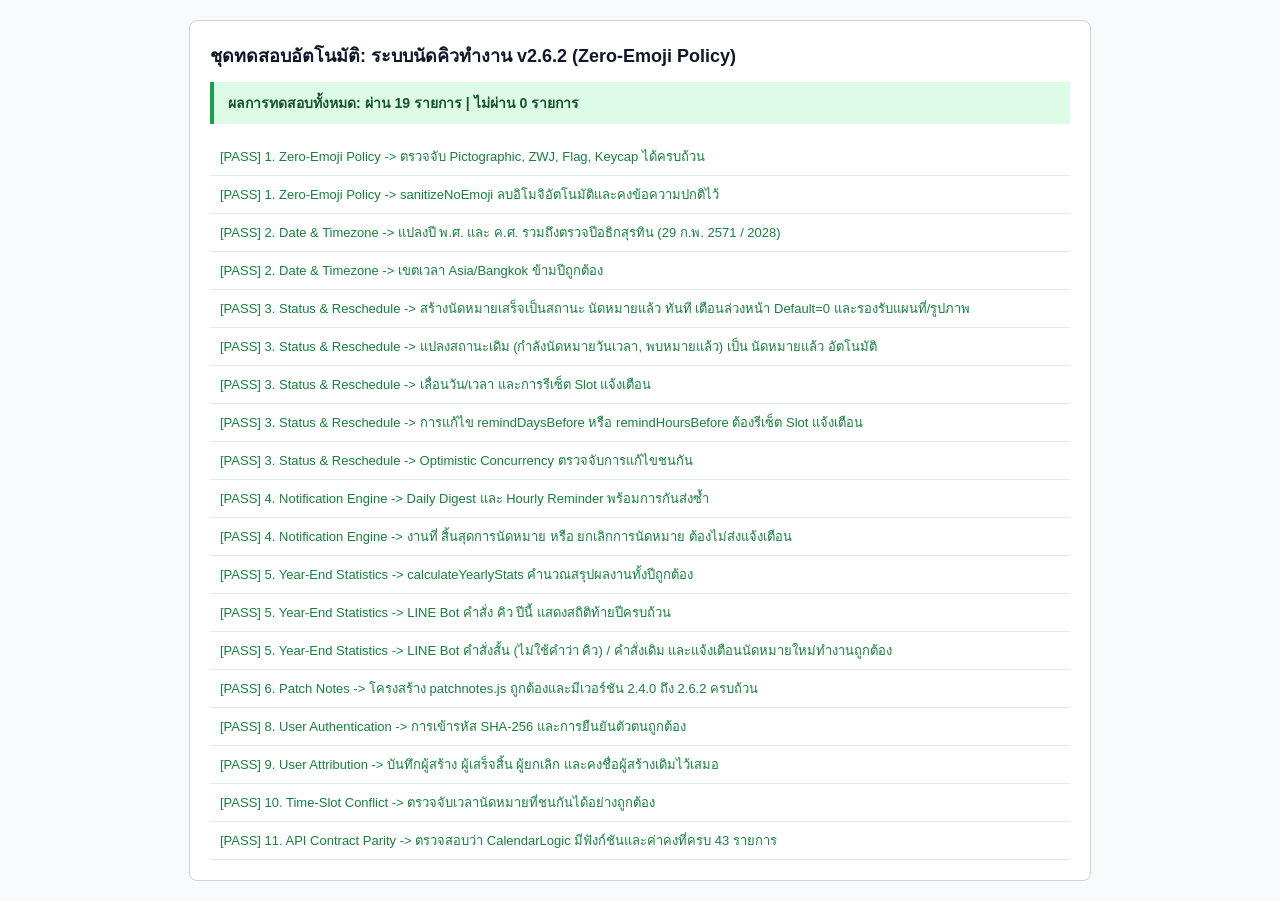
==== tests.html @ ceae0bf4 "feat(ui,bot): short bot commands, 0-default reminder chips, staff calendar-only view, optional map p" ====
<!DOCTYPE html>
<html lang="th">
<head>
  <meta charset="UTF-8">
  <meta name="viewport" content="width=device-width, initial-scale=1.0">
  <title>ชุดทดสอบระบบนัดคิวทำงาน (Unit Tests - Zero Emoji Policy)</title>
  <style>
    body { font-family: -apple-system, BlinkMacSystemFont, "Segoe UI", Roboto, "Noto Sans Thai", sans-serif; background: #f8fafc; color: #0f172a; margin: 0; padding: 20px; font-size: 14px; }
    .container { max-width: 860px; margin: 0 auto; background: #fff; border: 1px solid #cbd5e1; border-radius: 8px; padding: 20px; }
    h1 { margin-top: 0; font-size: 18px; color: #0f172a; }
    .summary-pass { padding: 10px 14px; background: #dcfce7; border-left: 4px solid #16a34a; color: #14532d; font-weight: 700; margin-bottom: 14px; }
    .summary-fail { padding: 10px 14px; background: #fee2e2; border-left: 4px solid #dc2626; color: #7f1d1d; font-weight: 700; margin-bottom: 14px; }
    ul { list-style: none; padding: 0; margin: 0; }
    li { padding: 8px 10px; border-bottom: 1px solid #e2e8f0; font-size: 13px; }
    li.pass { color: #15803d; }
    li.fail { color: #b91c1c; font-weight: 700; }
  </style>
</head>
<body>
  <div class="container">
    <h1>ชุดทดสอบอัตโนมัติ: ระบบนัดคิวทำงาน v2.6.2 (Zero-Emoji Policy)</h1>
    <div id="testSummary">กำลังประมวลผลการทดสอบ...</div>
    <ul id="testList"></ul>
  </div>
  <script src="patchnotes.js"></script>
  <script src="logic.js"></script>
  <script src="tests.js"></script>
</body>
</html>
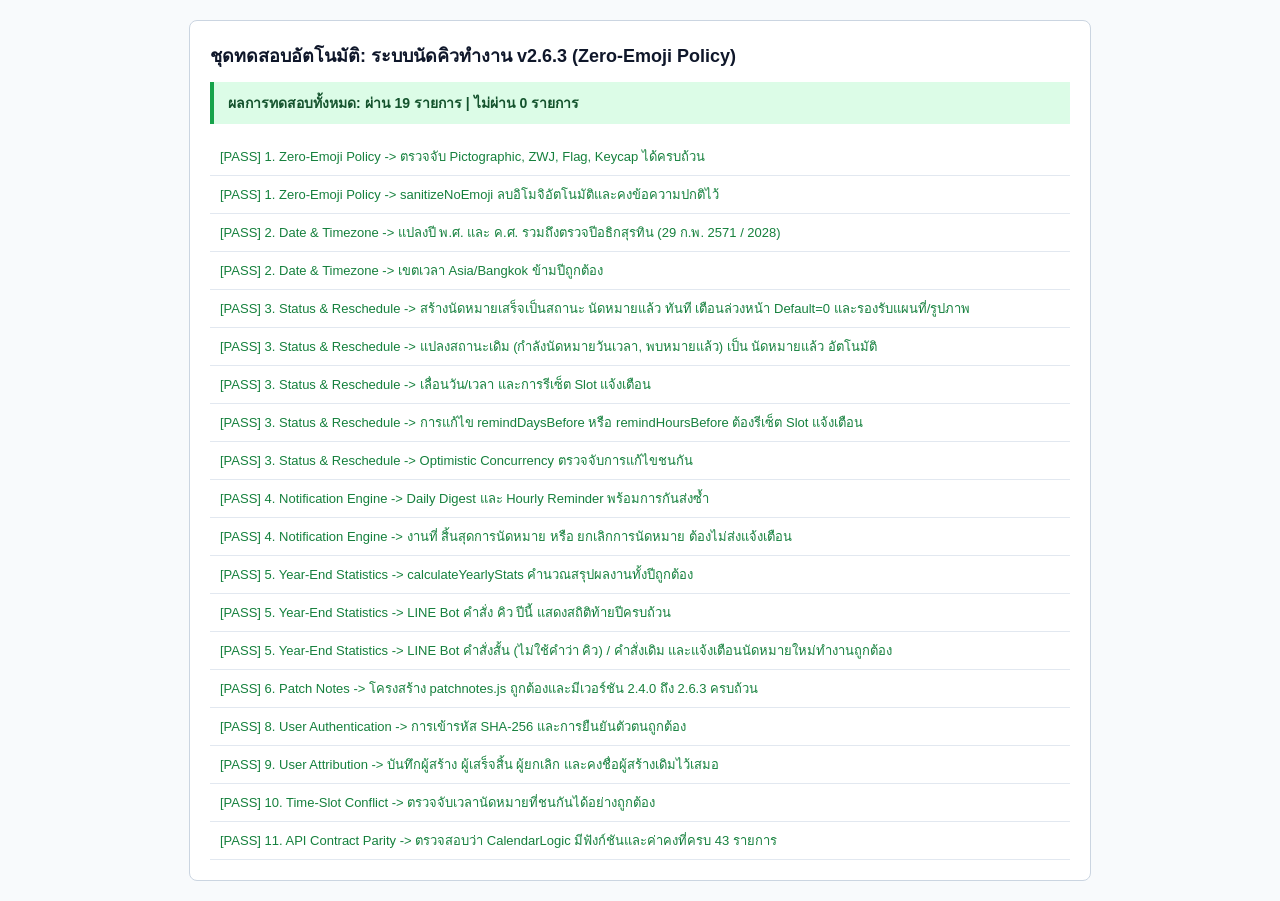
==== commit d36cc583: "feat(export,print): add UTF-8 BOM Excel CSV export and executive A4 print/PDF report (v2.6.3)" ====
--- a/tests.html
+++ b/tests.html
@@ -18,7 +18,7 @@
 </head>
 <body>
   <div class="container">
-    <h1>ชุดทดสอบอัตโนมัติ: ระบบนัดคิวทำงาน v2.6.2 (Zero-Emoji Policy)</h1>
+    <h1>ชุดทดสอบอัตโนมัติ: ระบบนัดคิวทำงาน v2.6.3 (Zero-Emoji Policy)</h1>
     <div id="testSummary">กำลังประมวลผลการทดสอบ...</div>
     <ul id="testList"></ul>
   </div>
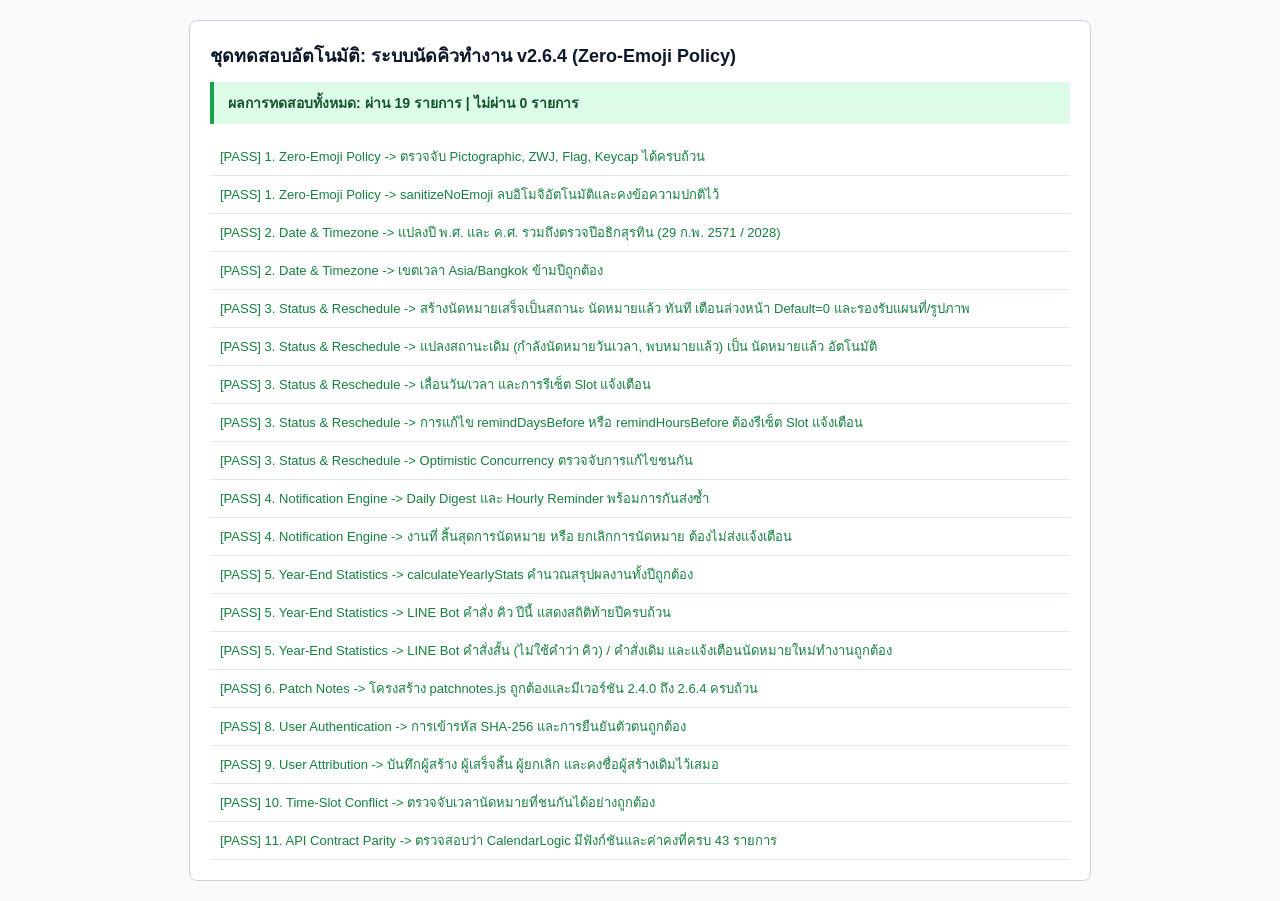
==== commit ab281009: "feat(perf,ux): ultra low-latency engine, codebase compaction, duplicate/copy/ics tools & shortcuts (" ====
--- a/tests.html
+++ b/tests.html
@@ -18,7 +18,7 @@
 </head>
 <body>
   <div class="container">
-    <h1>ชุดทดสอบอัตโนมัติ: ระบบนัดคิวทำงาน v2.6.3 (Zero-Emoji Policy)</h1>
+    <h1>ชุดทดสอบอัตโนมัติ: ระบบนัดคิวทำงาน v2.6.4 (Zero-Emoji Policy)</h1>
     <div id="testSummary">กำลังประมวลผลการทดสอบ...</div>
     <ul id="testList"></ul>
   </div>
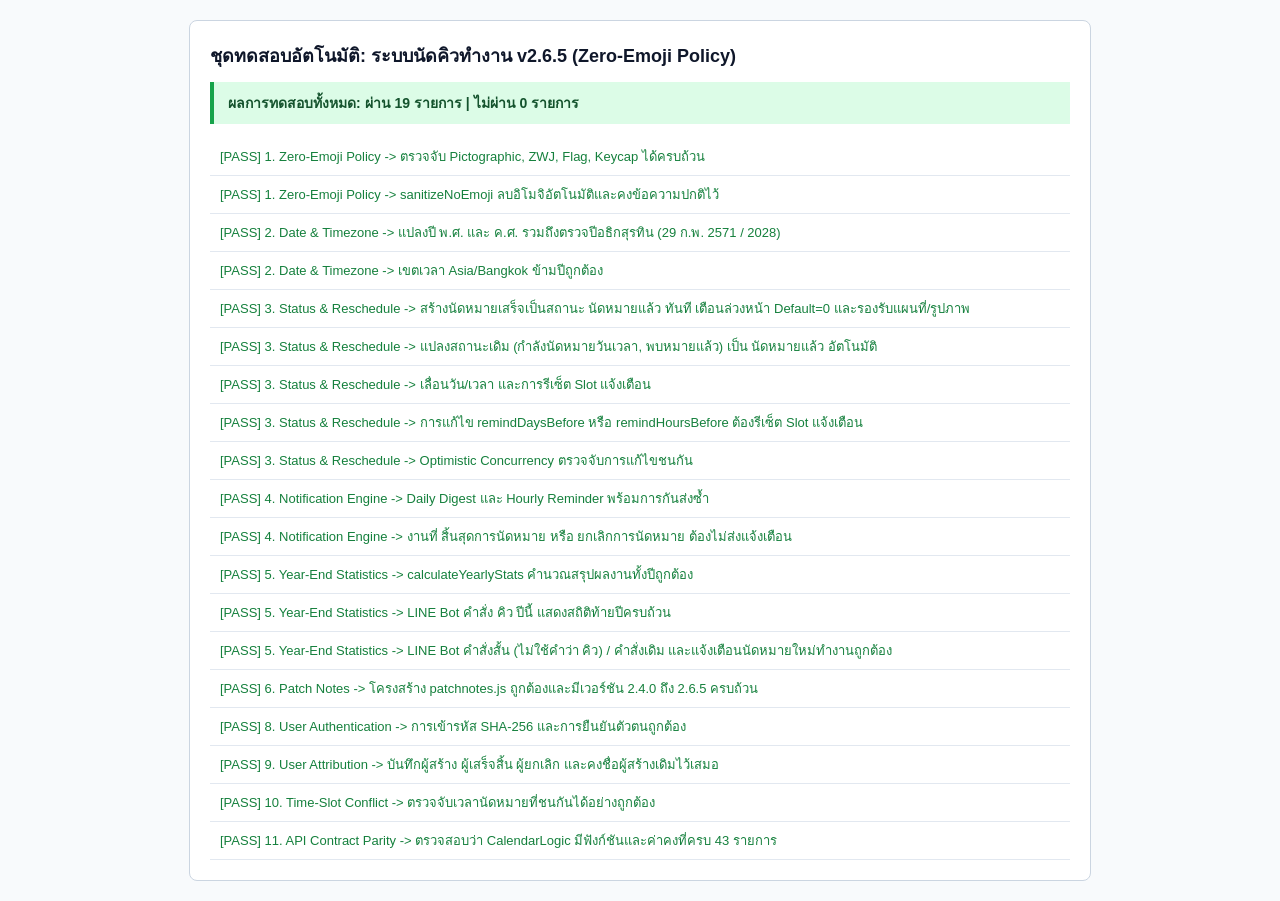
==== commit 59bfd143: "Release v2.6.5: Progressive Web App (PWA) & Web Push Notification Engine" ====
--- a/tests.html
+++ b/tests.html
@@ -18,7 +18,7 @@
 </head>
 <body>
   <div class="container">
-    <h1>ชุดทดสอบอัตโนมัติ: ระบบนัดคิวทำงาน v2.6.4 (Zero-Emoji Policy)</h1>
+    <h1>ชุดทดสอบอัตโนมัติ: ระบบนัดคิวทำงาน v2.6.5 (Zero-Emoji Policy)</h1>
     <div id="testSummary">กำลังประมวลผลการทดสอบ...</div>
     <ul id="testList"></ul>
   </div>
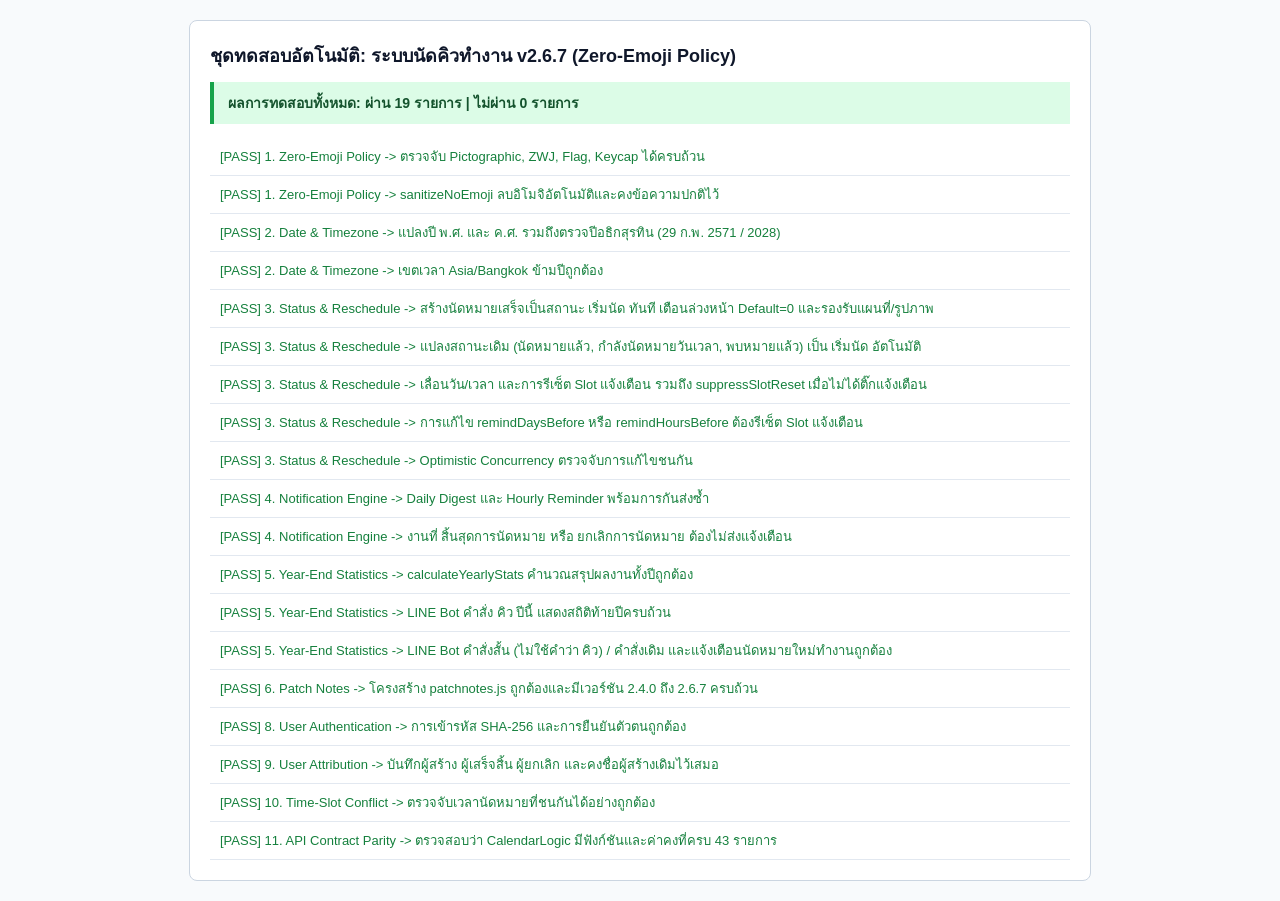
==== commit dcdb4584: "Release v2.6.7: Status rename, LINE notify guard, mobile UI fix & unified Web Push notifications" ====
--- a/tests.html
+++ b/tests.html
@@ -18,7 +18,7 @@
 </head>
 <body>
   <div class="container">
-    <h1>ชุดทดสอบอัตโนมัติ: ระบบนัดคิวทำงาน v2.6.5 (Zero-Emoji Policy)</h1>
+    <h1>ชุดทดสอบอัตโนมัติ: ระบบนัดคิวทำงาน v2.6.7 (Zero-Emoji Policy)</h1>
     <div id="testSummary">กำลังประมวลผลการทดสอบ...</div>
     <ul id="testList"></ul>
   </div>
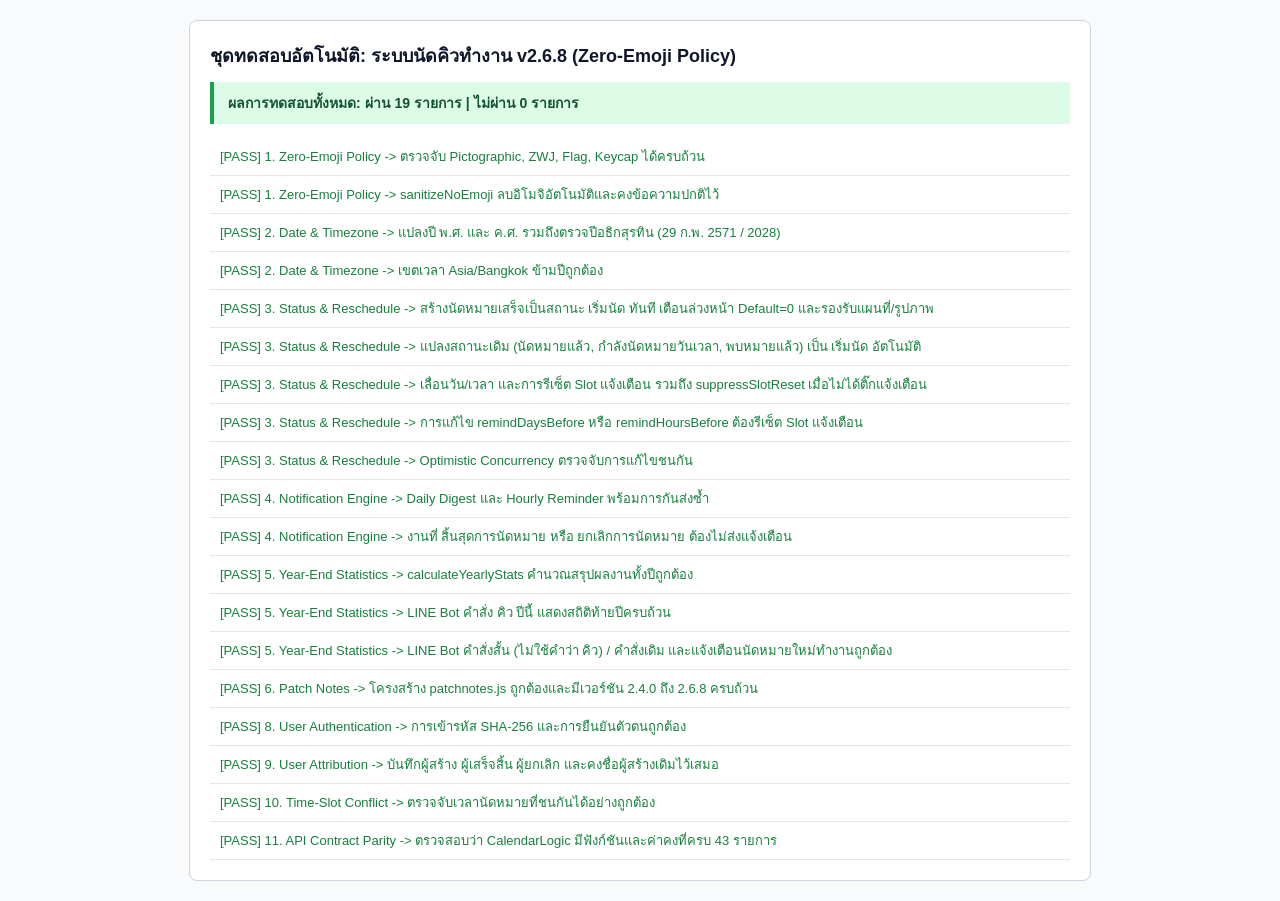
==== commit 40a97a65: "Release v2.6.8: Flexible LINE create parser, 1-on-1 webhook fix & GAS version check" ====
--- a/tests.html
+++ b/tests.html
@@ -18,7 +18,7 @@
 </head>
 <body>
   <div class="container">
-    <h1>ชุดทดสอบอัตโนมัติ: ระบบนัดคิวทำงาน v2.6.7 (Zero-Emoji Policy)</h1>
+    <h1>ชุดทดสอบอัตโนมัติ: ระบบนัดคิวทำงาน v2.6.8 (Zero-Emoji Policy)</h1>
     <div id="testSummary">กำลังประมวลผลการทดสอบ...</div>
     <ul id="testList"></ul>
   </div>
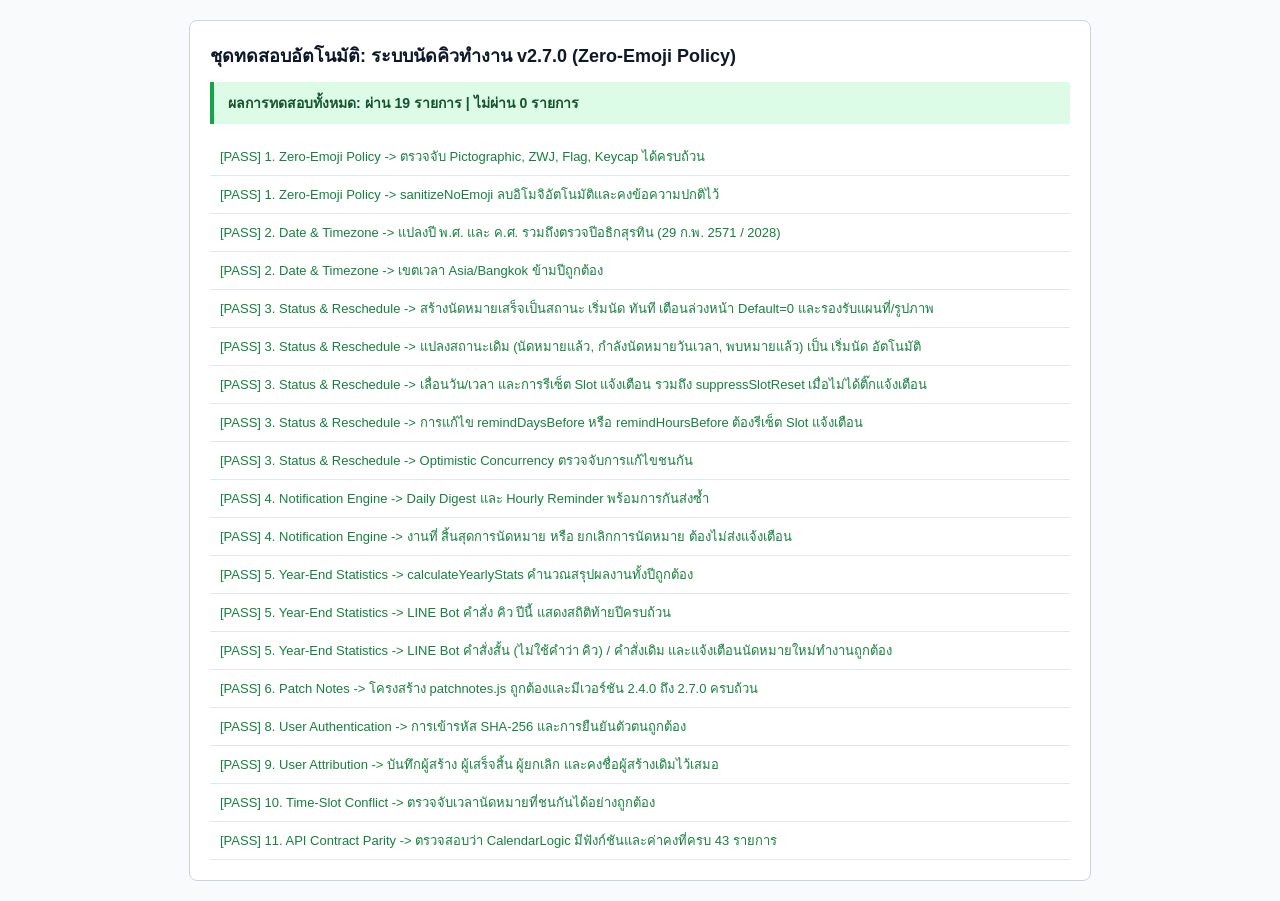
==== commit 52d522bf: "Release v2.7.0: Delta Sync, Cross-Request GAS Cache, Multi-Tab Sync, Lazy Assets & Full Codebase Com" ====
--- a/tests.html
+++ b/tests.html
@@ -18,7 +18,7 @@
 </head>
 <body>
   <div class="container">
-    <h1>ชุดทดสอบอัตโนมัติ: ระบบนัดคิวทำงาน v2.6.8 (Zero-Emoji Policy)</h1>
+    <h1>ชุดทดสอบอัตโนมัติ: ระบบนัดคิวทำงาน v2.7.0 (Zero-Emoji Policy)</h1>
     <div id="testSummary">กำลังประมวลผลการทดสอบ...</div>
     <ul id="testList"></ul>
   </div>
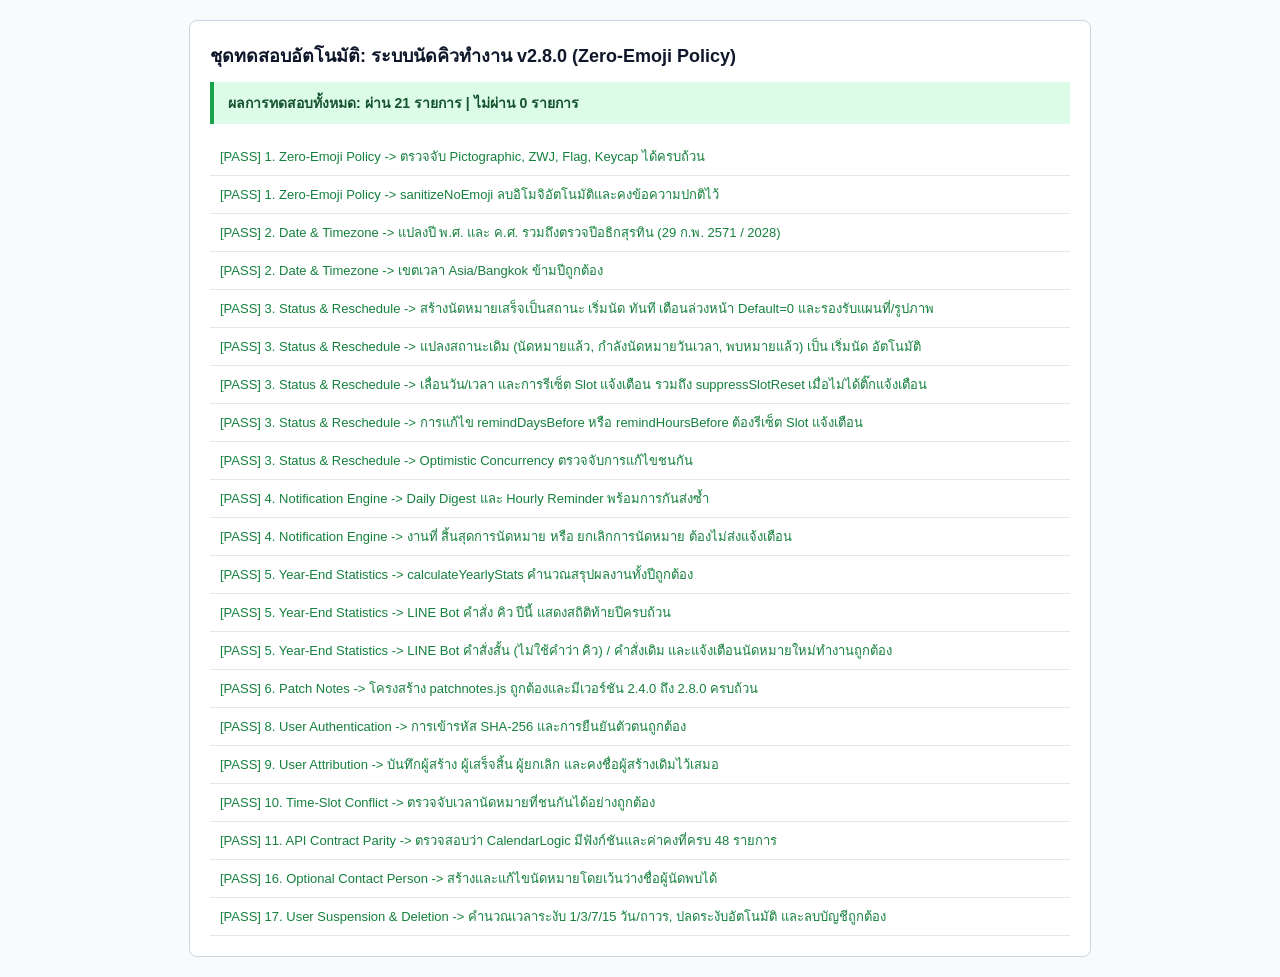
==== commit 8d7a19ef: "Release v2.8.0: LINE Password Reset, Optional Contact Person, Timed User Suspension & Permanent Acco" ====
--- a/tests.html
+++ b/tests.html
@@ -18,7 +18,7 @@
 </head>
 <body>
   <div class="container">
-    <h1>ชุดทดสอบอัตโนมัติ: ระบบนัดคิวทำงาน v2.7.0 (Zero-Emoji Policy)</h1>
+    <h1>ชุดทดสอบอัตโนมัติ: ระบบนัดคิวทำงาน v2.8.0 (Zero-Emoji Policy)</h1>
     <div id="testSummary">กำลังประมวลผลการทดสอบ...</div>
     <ul id="testList"></ul>
   </div>
